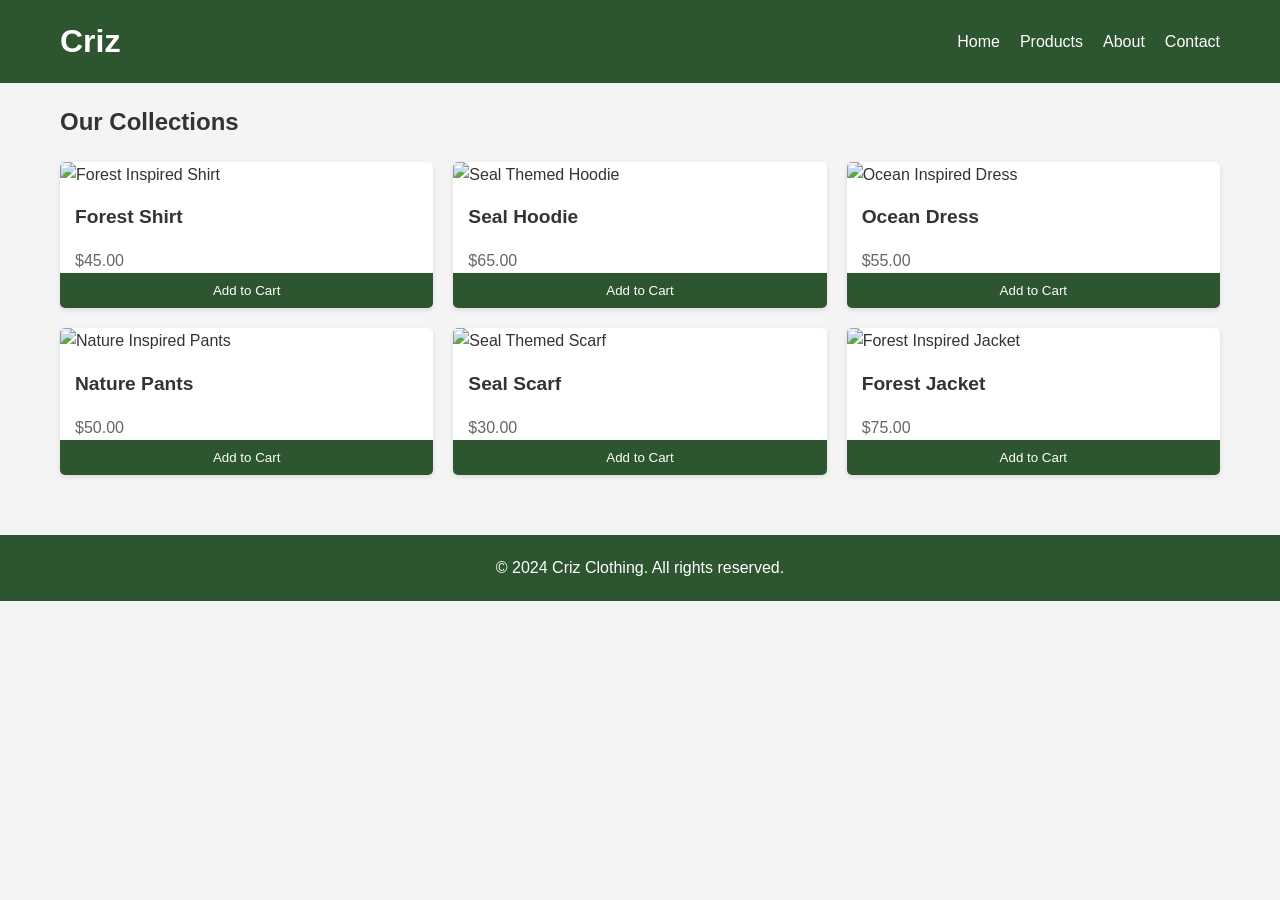
==== products.html @ 46303724 "Initial commit: Criz clothing brand website with seal graphics" ====
<!DOCTYPE html>
<html lang="en">
<head>
    <meta charset="UTF-8">
    <meta name="viewport" content="width=device-width, initial-scale=1.0">
    <title>Products - Criz Clothing</title>
    <link rel="stylesheet" href="css/style.css">
</head>
<body>
    <header>
        <nav>
            <div class="logo">
                <h1>Criz</h1>
            </div>
            <ul>
                <li><a href="index.html">Home</a></li>
                <li><a href="products.html">Products</a></li>
                <li><a href="about.html">About</a></li>
                <li><a href="contact.html">Contact</a></li>
            </ul>
        </nav>
    </header>

    <main>
        <section id="products">
            <h2>Our Collections</h2>
            <div class="product-grid">
                <div class="product">
                    <img src="images/forest-shirt.jpg" alt="Forest Inspired Shirt">
                    <h3>Forest Shirt</h3>
                    <p>$45.00</p>
                    <button>Add to Cart</button>
                </div>
                <div class="product">
                    <img src="images/seal-hoodie.jpg" alt="Seal Themed Hoodie">
                    <h3>Seal Hoodie</h3>
                    <p>$65.00</p>
                    <button>Add to Cart</button>
                </div>
                <div class="product">
                    <img src="images/ocean-dress.jpg" alt="Ocean Inspired Dress">
                    <h3>Ocean Dress</h3>
                    <p>$55.00</p>
                    <button>Add to Cart</button>
                </div>
                <div class="product">
                    <img src="images/nature-pants.jpg" alt="Nature Inspired Pants">
                    <h3>Nature Pants</h3>
                    <p>$50.00</p>
                    <button>Add to Cart</button>
                </div>
                <div class="product">
                    <img src="images/seal-scarf.jpg" alt="Seal Themed Scarf">
                    <h3>Seal Scarf</h3>
                    <p>$30.00</p>
                    <button>Add to Cart</button>
                </div>
                <div class="product">
                    <img src="images/forest-jacket.jpg" alt="Forest Inspired Jacket">
                    <h3>Forest Jacket</h3>
                    <p>$75.00</p>
                    <button>Add to Cart</button>
                </div>
            </div>
        </section>
    </main>

    <footer>
        <p>&copy; 2024 Criz Clothing. All rights reserved.</p>
    </footer>

    <script src="js/script.js"></script>
</body>
</html>
---- css/style.css ----
/* Basic reset */
* {
    margin: 0;
    padding: 0;
    box-sizing: border-box;
}

body {
    font-family: Arial, sans-serif;
    line-height: 1.6;
    color: #333;
    background-color: #f4f4f4;
}

/* Header and Navigation */
header {
    background-color: #2c5530;
    color: white;
    padding: 1rem 0;
}

nav {
    display: flex;
    justify-content: space-between;
    align-items: center;
    max-width: 1200px;
    margin: 0 auto;
    padding: 0 20px;
}

.logo h1 {
    font-size: 2rem;
}

nav ul {
    display: flex;
    list-style: none;
}

nav ul li {
    margin-left: 20px;
}

nav ul li a {
    color: white;
    text-decoration: none;
    transition: color 0.3s;
}

nav ul li a:hover {
    color: #a8d5ba;
}

/* Main content */
main {
    max-width: 1200px;
    margin: 0 auto;
    padding: 20px;
}

/* Hero section */
#hero {
    position: relative;
    text-align: center;
    padding: 80px 0;
    background: linear-gradient(rgba(44, 85, 48, 0.75), rgba(44, 85, 48, 0.75)), url('../images/nature-bg.jpg') no-repeat center center/cover;
    color: white;
    margin-bottom: 40px;
    overflow: hidden;
}

.hero-seals {
    position: absolute;
    inset: 0;
    pointer-events: none;
}

.seal {
    position: absolute;
    opacity: 0.95;
}

.seal svg {
    display: block;
    width: 100%;
    height: auto;
}

.seal-left {
    width: 180px;
    left: -30px;
    top: 20%;
    transform: translateY(-10%);
}

.seal-right {
    width: 140px;
    right: -20px;
    top: 35%;
    transform: translateY(-5%);
}

.seal-center {
    width: 220px;
    left: calc(50% - 110px);
    bottom: -10px;
}

#hero h2 {
    font-size: 3rem;
    margin-bottom: 20px;
    position: relative;
    z-index: 1;
}

#hero p {
    font-size: 1.2rem;
    margin-bottom: 30px;
    position: relative;
    z-index: 1;
}

.btn {
    display: inline-block;
    background-color: #a8d5ba;
    color: #2c5530;
    padding: 10px 20px;
    text-decoration: none;
    border-radius: 5px;
    transition: background-color 0.3s;
    position: relative;
    z-index: 1;
}

.btn:hover {
    background-color: #8bc99c;
}

/* Product grid */
.product-grid {
    display: grid;
    grid-template-columns: repeat(auto-fit, minmax(300px, 1fr));
    gap: 20px;
    margin-top: 20px;
}

.product {
    background-color: white;
    border-radius: 5px;
    overflow: hidden;
    box-shadow: 0 2px 5px rgba(0,0,0,0.1);
    transition: transform 0.3s;
}

.product:hover {
    transform: translateY(-5px);
}

.product img {
    width: 100%;
    height: 200px;
    object-fit: cover;
}

.product h3 {
    padding: 15px;
    font-size: 1.2rem;
}

.product p {
    padding: 0 15px;
    color: #666;
}

.product button {
    width: 100%;
    padding: 10px;
    background-color: #2c5530;
    color: white;
    border: none;
    cursor: pointer;
    transition: background-color 0.3s;
}

.product button:hover {
    background-color: #1e3a22;
}

/* About section */
.about-content {
    display: flex;
    gap: 40px;
    align-items: center;
    margin-top: 20px;
}

.about-content img {
    width: 50%;
    border-radius: 5px;
}

.text {
    flex: 1;
}

.text p {
    margin-bottom: 15px;
}

/* Contact form */
form {
    max-width: 600px;
    margin: 0 auto;
    background-color: white;
    padding: 30px;
    border-radius: 5px;
    box-shadow: 0 2px 5px rgba(0,0,0,0.1);
}

label {
    display: block;
    margin-bottom: 5px;
    font-weight: bold;
}

input, textarea {
    width: 100%;
    padding: 10px;
    margin-bottom: 20px;
    border: 1px solid #ddd;
    border-radius: 5px;
    font-size: 1rem;
}

textarea {
    height: 150px;
    resize: vertical;
}

button[type="submit"] {
    background-color: #2c5530;
    color: white;
    padding: 10px 20px;
    border: none;
    border-radius: 5px;
    cursor: pointer;
    font-size: 1rem;
    transition: background-color 0.3s;
}

button[type="submit"]:hover {
    background-color: #1e3a22;
}

/* Footer */
footer {
    background-color: #2c5530;
    color: white;
    text-align: center;
    padding: 20px 0;
    margin-top: 40px;
}

/* Responsive design */
@media (max-width: 768px) {
    nav {
        flex-direction: column;
        text-align: center;
    }

    nav ul {
        margin-top: 10px;
    }

    .about-content {
        flex-direction: column;
    }

    .about-content img {
        width: 100%;
    }
}
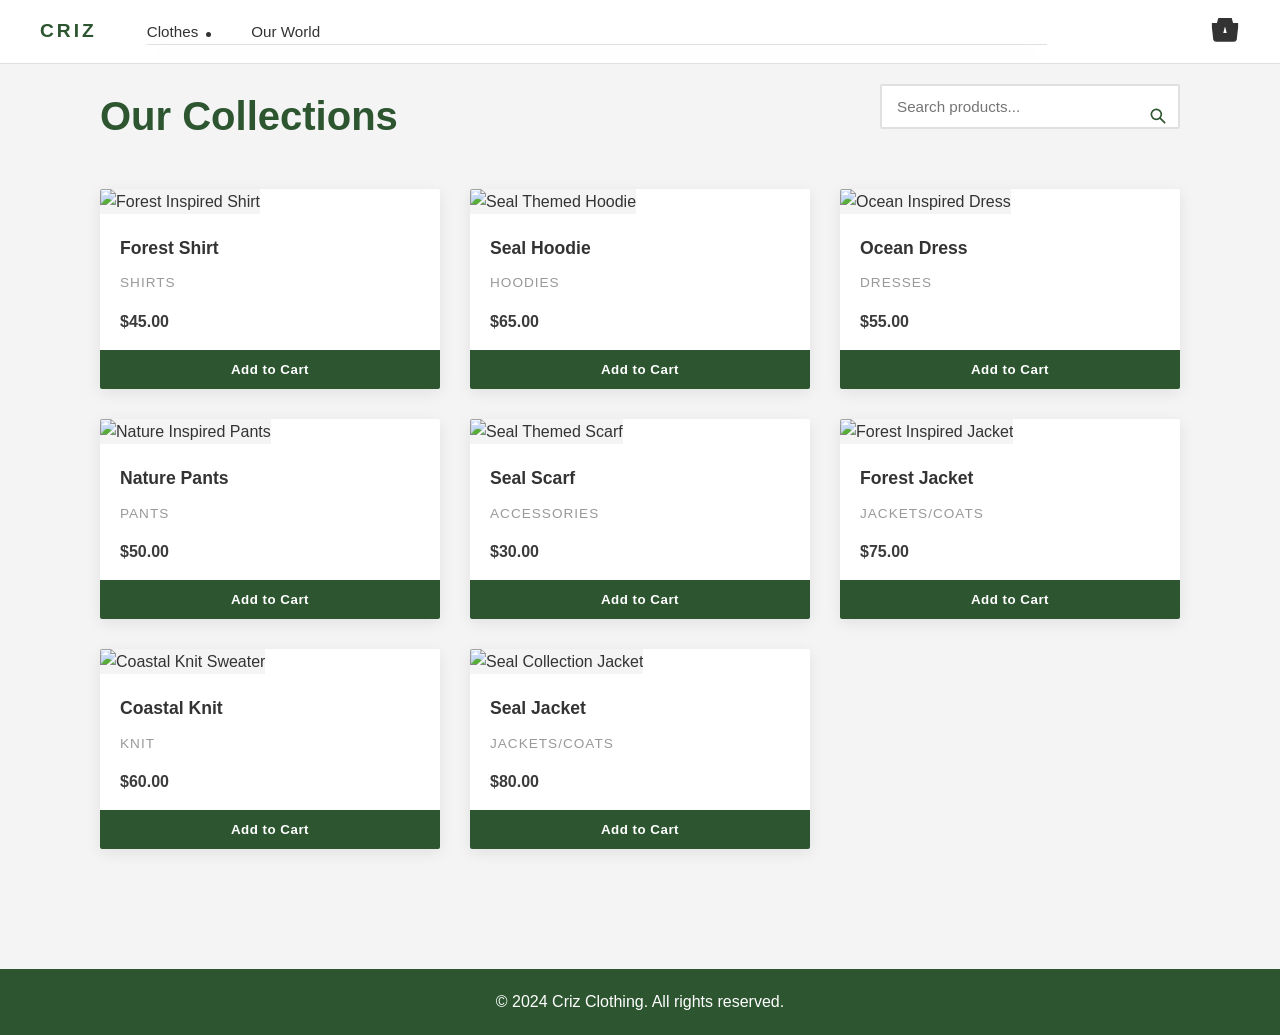
==== commit aeb8e0ab: "Redesign website: new header with dropdown menus, hero section with clothing illustration, search fu" ====
--- a/products.html
+++ b/products.html
@@ -8,57 +8,121 @@
 </head>
 <body>
     <header>
-        <nav>
-            <div class="logo">
-                <h1>Criz</h1>
+        <nav class="navbar">
+            <div class="nav-left">
+                <div class="logo">
+                    <h1>CRIZ</h1>
+                </div>
+                <ul class="nav-menu">
+                    <li class="dropdown">
+                        <a href="#" class="dropdown-toggle">Clothes</a>
+                        <div class="dropdown-content">
+                            <div class="dropdown-main">
+                                <div class="dropdown-sidebar">
+                                    <a href="#">All Clothes</a>
+                                    <a href="#">Our Collections</a>
+                                    <a href="#">New Arrivals</a>
+                                    <a href="#">Trending</a>
+                                </div>
+                                <div class="dropdown-categories">
+                                    <div class="category-item">
+                                        <p>Jackets/Coats</p>
+                                    </div>
+                                    <div class="category-item">
+                                        <p>Knit</p>
+                                    </div>
+                                    <div class="category-item">
+                                        <p>Hoodies</p>
+                                    </div>
+                                    <div class="category-item">
+                                        <p>Pants</p>
+                                    </div>
+                                </div>
+                            </div>
+                        </div>
+                    </li>
+                    <li>
+                        <a href="world.html">Our World</a>
+                    </li>
+                </ul>
             </div>
-            <ul>
-                <li><a href="index.html">Home</a></li>
-                <li><a href="products.html">Products</a></li>
-                <li><a href="about.html">About</a></li>
-                <li><a href="contact.html">Contact</a></li>
-            </ul>
+            <div class="nav-right">
+                <a href="products.html" class="shirt-icon" title="Shop">
+                    <svg viewBox="0 0 24 24" xmlns="http://www.w3.org/2000/svg">
+                        <path d="M7 2L6 6H2V9L3 18C3 19.1 3.9 20 5 20H19C20.1 20 21 19.1 21 18L22 9V6H18L17 2H7M12 6L14 14H10L12 6" fill="#333" stroke="#333" stroke-width="1"/>
+                    </svg>
+                </a>
+            </div>
         </nav>
     </header>
 
     <main>
         <section id="products">
-            <h2>Our Collections</h2>
-            <div class="product-grid">
+            <div class="products-header">
+                <h2>Our Collections</h2>
+                <div class="search-bar">
+                    <input type="text" id="search-input" placeholder="Search products...">
+                    <svg class="search-icon" viewBox="0 0 24 24" xmlns="http://www.w3.org/2000/svg">
+                        <circle cx="10" cy="10" r="6" fill="none" stroke="#2c5530" stroke-width="2"/>
+                        <path d="M14.5 14.5L20 20" stroke="#2c5530" stroke-width="2" stroke-linecap="round"/>
+                    </svg>
+                </div>
+            </div>
+            <div class="product-grid" id="product-grid">
                 <div class="product">
                     <img src="images/forest-shirt.jpg" alt="Forest Inspired Shirt">
                     <h3>Forest Shirt</h3>
-                    <p>$45.00</p>
+                    <p class="category">Shirts</p>
+                    <p class="price">$45.00</p>
                     <button>Add to Cart</button>
                 </div>
                 <div class="product">
                     <img src="images/seal-hoodie.jpg" alt="Seal Themed Hoodie">
                     <h3>Seal Hoodie</h3>
-                    <p>$65.00</p>
+                    <p class="category">Hoodies</p>
+                    <p class="price">$65.00</p>
                     <button>Add to Cart</button>
                 </div>
                 <div class="product">
                     <img src="images/ocean-dress.jpg" alt="Ocean Inspired Dress">
                     <h3>Ocean Dress</h3>
-                    <p>$55.00</p>
+                    <p class="category">Dresses</p>
+                    <p class="price">$55.00</p>
                     <button>Add to Cart</button>
                 </div>
                 <div class="product">
                     <img src="images/nature-pants.jpg" alt="Nature Inspired Pants">
                     <h3>Nature Pants</h3>
-                    <p>$50.00</p>
+                    <p class="category">Pants</p>
+                    <p class="price">$50.00</p>
                     <button>Add to Cart</button>
                 </div>
                 <div class="product">
                     <img src="images/seal-scarf.jpg" alt="Seal Themed Scarf">
                     <h3>Seal Scarf</h3>
-                    <p>$30.00</p>
+                    <p class="category">Accessories</p>
+                    <p class="price">$30.00</p>
                     <button>Add to Cart</button>
                 </div>
                 <div class="product">
                     <img src="images/forest-jacket.jpg" alt="Forest Inspired Jacket">
                     <h3>Forest Jacket</h3>
-                    <p>$75.00</p>
+                    <p class="category">Jackets/Coats</p>
+                    <p class="price">$75.00</p>
+                    <button>Add to Cart</button>
+                </div>
+                <div class="product">
+                    <img src="images/coastal-knit.jpg" alt="Coastal Knit Sweater">
+                    <h3>Coastal Knit</h3>
+                    <p class="category">Knit</p>
+                    <p class="price">$60.00</p>
+                    <button>Add to Cart</button>
+                </div>
+                <div class="product">
+                    <img src="images/seal-jacket.jpg" alt="Seal Collection Jacket">
+                    <h3>Seal Jacket</h3>
+                    <p class="category">Jackets/Coats</p>
+                    <p class="price">$80.00</p>
                     <button>Add to Cart</button>
                 </div>
             </div>
--- a/css/style.css
+++ b/css/style.css
@@ -14,41 +14,176 @@
 
 /* Header and Navigation */
 header {
-    background-color: #2c5530;
-    color: white;
+    background-color: white;
+    color: #333;
     padding: 1rem 0;
-}
-
-nav {
+    border-bottom: 1px solid #e0e0e0;
+    position: sticky;
+    top: 0;
+    z-index: 100;
+}
+
+.navbar {
     display: flex;
     justify-content: space-between;
     align-items: center;
-    max-width: 1200px;
+    max-width: 1400px;
     margin: 0 auto;
-    padding: 0 20px;
+    padding: 0 40px;
+}
+
+.nav-left {
+    display: flex;
+    align-items: center;
+    gap: 50px;
 }
 
 .logo h1 {
-    font-size: 2rem;
-}
-
-nav ul {
+    font-size: 1.2rem;
+    letter-spacing: 3px;
+    color: #2c5530;
+    font-weight: 700;
+}
+
+.nav-menu {
     display: flex;
     list-style: none;
-}
-
-nav ul li {
-    margin-left: 20px;
-}
-
-nav ul li a {
-    color: white;
+    gap: 40px;
+}
+
+.nav-menu a {
+    color: #333;
     text-decoration: none;
+    font-size: 0.95rem;
     transition: color 0.3s;
-}
-
-nav ul li a:hover {
-    color: #a8d5ba;
+    position: relative;
+}
+
+.nav-menu a:hover {
+    color: #2c5530;
+}
+
+/* Dropdown Menu */
+.dropdown {
+    position: relative;
+}
+
+.dropdown-toggle::after {
+    content: '';
+    display: inline-block;
+    width: 5px;
+    height: 5px;
+    background-color: #333;
+    border-radius: 50%;
+    margin-left: 8px;
+    transition: transform 0.3s;
+}
+
+.dropdown:hover .dropdown-toggle::after {
+    transform: rotate(180deg);
+}
+
+.dropdown-content {
+    position: absolute;
+    top: 100%;
+    left: 0;
+    background: white;
+    border: 1px solid #e0e0e0;
+    border-top: none;
+    width: 900px;
+    max-height: 0;
+    overflow: hidden;
+    transition: max-height 0.3s ease;
+    box-shadow: 0 8px 20px rgba(0,0,0,0.1);
+}
+
+.dropdown:hover .dropdown-content {
+    max-height: 500px;
+}
+
+.dropdown-main {
+    display: flex;
+    padding: 40px;
+    gap: 60px;
+}
+
+.dropdown-sidebar {
+    display: flex;
+    flex-direction: column;
+    gap: 20px;
+    min-width: 180px;
+    border-right: 1px solid #e0e0e0;
+    padding-right: 40px;
+}
+
+.dropdown-sidebar a {
+    color: #333;
+    text-decoration: none;
+    font-size: 0.9rem;
+    transition: color 0.3s;
+}
+
+.dropdown-sidebar a:hover {
+    color: #2c5530;
+    font-weight: 600;
+}
+
+.dropdown-categories {
+    display: grid;
+    grid-template-columns: repeat(2, 1fr);
+    gap: 40px;
+    flex: 1;
+}
+
+.category-item {
+    display: flex;
+    flex-direction: column;
+    align-items: center;
+    text-align: center;
+    cursor: pointer;
+    transition: transform 0.3s;
+}
+
+.category-item:hover {
+    transform: translateY(-5px);
+}
+
+.category-icon {
+    width: 100px;
+    height: 100px;
+    margin-bottom: 15px;
+}
+
+.category-item p {
+    font-size: 0.95rem;
+    color: #333;
+    font-weight: 500;
+}
+
+/* Right Navigation */
+.nav-right {
+    display: flex;
+    align-items: center;
+    gap: 20px;
+}
+
+.shirt-icon {
+    width: 30px;
+    height: 30px;
+    display: flex;
+    align-items: center;
+    justify-content: center;
+    cursor: pointer;
+    transition: opacity 0.3s;
+}
+
+.shirt-icon:hover {
+    opacity: 0.7;
+}
+
+.shirt-icon svg {
+    width: 100%;
+    height: 100%;
 }
 
 /* Main content */
@@ -60,134 +195,345 @@
 
 /* Hero section */
 #hero {
-    position: relative;
-    text-align: center;
-    padding: 80px 0;
-    background: linear-gradient(rgba(44, 85, 48, 0.75), rgba(44, 85, 48, 0.75)), url('../images/nature-bg.jpg') no-repeat center center/cover;
-    color: white;
-    margin-bottom: 40px;
-    overflow: hidden;
-}
-
-.hero-seals {
-    position: absolute;
-    inset: 0;
-    pointer-events: none;
-}
-
-.seal {
-    position: absolute;
-    opacity: 0.95;
-}
-
-.seal svg {
-    display: block;
-    width: 100%;
-    height: auto;
-}
-
-.seal-left {
-    width: 180px;
-    left: -30px;
-    top: 20%;
-    transform: translateY(-10%);
-}
-
-.seal-right {
-    width: 140px;
-    right: -20px;
-    top: 35%;
-    transform: translateY(-5%);
-}
-
-.seal-center {
-    width: 220px;
-    left: calc(50% - 110px);
-    bottom: -10px;
+    padding: 80px 40px;
+    background: linear-gradient(135deg, #f9f7f4 0%, #f0ebe3 100%);
+    margin-bottom: 60px;
+}
+
+.hero-content {
+    display: flex;
+    align-items: center;
+    gap: 80px;
+    max-width: 1400px;
+    margin: 0 auto;
+}
+
+.hero-text {
+    flex: 1;
 }
 
 #hero h2 {
-    font-size: 3rem;
+    font-size: 3.5rem;
     margin-bottom: 20px;
-    position: relative;
-    z-index: 1;
+    color: #2c5530;
+    font-weight: 700;
+    line-height: 1.2;
 }
 
 #hero p {
-    font-size: 1.2rem;
+    font-size: 1.1rem;
     margin-bottom: 30px;
-    position: relative;
-    z-index: 1;
+    color: #666;
+    line-height: 1.6;
 }
 
 .btn {
     display: inline-block;
-    background-color: #a8d5ba;
-    color: #2c5530;
-    padding: 10px 20px;
+    background-color: #2c5530;
+    color: white;
+    padding: 12px 40px;
     text-decoration: none;
-    border-radius: 5px;
+    border-radius: 2px;
     transition: background-color 0.3s;
+    font-weight: 600;
+    font-size: 0.95rem;
+    letter-spacing: 1px;
+}
+
+.btn:hover {
+    background-color: #1e3a22;
+}
+
+.hero-image {
+    flex: 1;
+    display: flex;
+    justify-content: center;
+    align-items: center;
+}
+
+.hero-illustration {
+    width: 100%;
+    max-width: 350px;
+    height: auto;
+}
+
+/* Products Section */
+#products {
+    max-width: 1400px;
+    margin: 0 auto;
+    padding: 0 40px;
+}
+
+.products-header {
+    display: flex;
+    justify-content: space-between;
+    align-items: center;
+    margin-bottom: 40px;
+}
+
+#products h2 {
+    font-size: 2.5rem;
+    color: #2c5530;
+    margin: 0;
+}
+
+.search-bar {
     position: relative;
-    z-index: 1;
-}
-
-.btn:hover {
-    background-color: #8bc99c;
+    width: 300px;
+}
+
+#search-input {
+    width: 100%;
+    padding: 12px 40px 12px 15px;
+    border: 2px solid #e0e0e0;
+    border-radius: 2px;
+    font-size: 0.95rem;
+    transition: border-color 0.3s;
+}
+
+#search-input:focus {
+    outline: none;
+    border-color: #2c5530;
+}
+
+.search-icon {
+    position: absolute;
+    right: 12px;
+    top: 50%;
+    transform: translateY(-50%);
+    width: 20px;
+    height: 20px;
+    pointer-events: none;
 }
 
 /* Product grid */
 .product-grid {
     display: grid;
-    grid-template-columns: repeat(auto-fit, minmax(300px, 1fr));
-    gap: 20px;
-    margin-top: 20px;
+    grid-template-columns: repeat(auto-fit, minmax(280px, 1fr));
+    gap: 30px;
+    margin-bottom: 60px;
 }
 
 .product {
     background-color: white;
-    border-radius: 5px;
+    border-radius: 2px;
     overflow: hidden;
-    box-shadow: 0 2px 5px rgba(0,0,0,0.1);
-    transition: transform 0.3s;
+    box-shadow: 0 4px 15px rgba(0,0,0,0.08);
+    transition: transform 0.3s, box-shadow 0.3s;
 }
 
 .product:hover {
-    transform: translateY(-5px);
+    transform: translateY(-8px);
+    box-shadow: 0 8px 25px rgba(0,0,0,0.12);
 }
 
 .product img {
     width: 100%;
-    height: 200px;
+    height: 250px;
     object-fit: cover;
+    background-color: #f4f4f4;
 }
 
 .product h3 {
-    padding: 15px;
-    font-size: 1.2rem;
-}
-
-.product p {
-    padding: 0 15px;
-    color: #666;
+    padding: 20px 20px 10px;
+    font-size: 1.1rem;
+    color: #333;
+}
+
+.product .category {
+    padding: 0 20px 15px;
+    font-size: 0.85rem;
+    color: #999;
+    text-transform: uppercase;
+    letter-spacing: 1px;
+}
+
+.product .price {
+    padding: 0 20px 15px;
+    color: #3b3b3b;
+    font-weight: 600;
+    font-size: 1rem;
 }
 
 .product button {
     width: 100%;
-    padding: 10px;
+    padding: 12px;
     background-color: #2c5530;
     color: white;
     border: none;
     cursor: pointer;
     transition: background-color 0.3s;
+    font-weight: 600;
+    letter-spacing: 0.5px;
 }
 
 .product button:hover {
     background-color: #1e3a22;
 }
 
-/* About section */
-.about-content {
+/* Our World Section */
+#our-world {
+    background: linear-gradient(135deg, #f9f7f4 0%, #f0ebe3 100%);
+    min-height: 100vh;
+}
+
+.world-hero {
+    background: linear-gradient(135deg, #2c5530 0%, #1e3a22 100%);
+    color: white;
+    padding: 100px 40px;
+    text-align: center;
+}
+
+.world-hero h1 {
+    font-size: 4rem;
+    margin-bottom: 10px;
+    font-weight: 700;
+}
+
+.world-hero .subtitle {
+    font-size: 1.3rem;
+    letter-spacing: 2px;
+    font-weight: 300;
+}
+
+.world-content {
+    max-width: 1000px;
+    margin: 0 auto;
+    padding: 80px 40px;
+}
+
+.world-section {
+    margin-bottom: 80px;
+}
+
+.world-section h2 {
+    font-size: 2.2rem;
+    color: #2c5530;
+    margin-bottom: 25px;
+    font-weight: 700;
+}
+
+.world-section p {
+    font-size: 1rem;
+    line-height: 1.8;
+    color: #555;
+    margin-bottom: 20px;
+}
+
+.motivation-list {
+    list-style: none;
+    padding: 0;
+}
+
+.motivation-list li {
+    font-size: 1rem;
+    line-height: 1.8;
+    color: #555;
+    margin-bottom: 20px;
+    padding-left: 30px;
+    position: relative;
+}
+
+.motivation-list li::before {
+    content: '▸';
+    position: absolute;
+    left: 0;
+    color: #2c5530;
+    font-weight: bold;
+}
+
+.values-grid {
+    display: grid;
+    grid-template-columns: repeat(auto-fit, minmax(250px, 1fr));
+    gap: 30px;
+    margin-top: 40px;
+}
+
+.value-card {
+    background: white;
+    padding: 30px;
+    border-radius: 2px;
+    box-shadow: 0 4px 15px rgba(0,0,0,0.08);
+    transition: transform 0.3s;
+}
+
+.value-card:hover {
+    transform: translateY(-5px);
+}
+
+.value-card h3 {
+    color: #2c5530;
+    font-size: 1.2rem;
+    margin-bottom: 15px;
+    font-weight: 600;
+}
+
+.value-card p {
+    color: #666;
+    font-size: 0.95rem;
+    line-height: 1.6;
+}
+
+.btn-large {
+    padding: 15px 50px;
+    font-size: 1rem;
+    margin-top: 20px;
+}
+
+/* Featured Section */
+#featured {
+    padding: 80px 40px;
+    max-width: 1400px;
+    margin: 0 auto;
+}
+
+.featured-container h2 {
+    font-size: 2.5rem;
+    color: #2c5530;
+    text-align: center;
+    margin-bottom: 50px;
+    font-weight: 700;
+}
+
+.featured-grid {
+    display: grid;
+    grid-template-columns: repeat(auto-fit, minmax(300px, 1fr));
+    gap: 40px;
+    margin-bottom: 50px;
+}
+
+.featured-item {
+    text-align: center;
+}
+
+.featured-image {
+    width: 100%;
+    height: 250px;
+    border-radius: 5px;
+    display: flex;
+    align-items: center;
+    justify-content: center;
+    margin-bottom: 20px;
+    font-size: 1.3rem;
+    color: #2c5530;
+    font-weight: 600;
+}
+
+.featured-item h3 {
+    font-size: 1.3rem;
+    color: #333;
+    margin-bottom: 10px;
+}
+
+.featured-item p {
+    color: #666;
+    font-size: 0.95rem;
+    line-height: 1.6;
+}
+
+.featured-cta {
+    text-align: center;
+}
     display: flex;
     gap: 40px;
     align-items: center;
@@ -262,14 +608,82 @@
 }
 
 /* Responsive design */
+@media (max-width: 1024px) {
+    .navbar {
+        padding: 0 20px;
+    }
+
+    .nav-left {
+        gap: 30px;
+    }
+
+    .nav-menu {
+        gap: 20px;
+    }
+
+    .hero-content {
+        gap: 40px;
+    }
+
+    .dropdown-content {
+        width: 700px;
+    }
+}
+
 @media (max-width: 768px) {
-    nav {
+    .navbar {
         flex-direction: column;
-        text-align: center;
-    }
-
-    nav ul {
-        margin-top: 10px;
+        gap: 15px;
+        padding: 15px;
+    }
+
+    .nav-left {
+        flex-direction: column;
+        width: 100%;
+        gap: 15px;
+    }
+
+    .logo h1 {
+        font-size: 1rem;
+    }
+
+    .nav-menu {
+        flex-direction: column;
+        gap: 10px;
+        width: 100%;
+    }
+
+    .dropdown-content {
+        width: 100vw;
+        left: -15px;
+        position: fixed;
+    }
+
+    .hero-content {
+        flex-direction: column;
+        gap: 40px;
+        padding: 40px 20px;
+    }
+
+    #hero h2 {
+        font-size: 2rem;
+    }
+
+    .products-header {
+        flex-direction: column;
+        gap: 20px;
+    }
+
+    .search-bar {
+        width: 100%;
+    }
+
+    .world-hero h1 {
+        font-size: 2.5rem;
+    }
+
+    .values-grid {
+        grid-template-columns: 1fr;
     }
 
     .about-content {
@@ -279,4 +693,40 @@
     .about-content img {
         width: 100%;
     }
+
+    #products h2 {
+        font-size: 1.8rem;
+    }
+}
+
+@media (max-width: 480px) {
+    .navbar {
+        padding: 10px;
+    }
+
+    .logo h1 {
+        font-size: 0.9rem;
+        letter-spacing: 2px;
+    }
+
+    #hero h2 {
+        font-size: 1.5rem;
+    }
+
+    .product-grid {
+        grid-template-columns: 1fr;
+        gap: 15px;
+    }
+
+    .world-hero {
+        padding: 50px 20px;
+    }
+
+    .world-hero h1 {
+        font-size: 1.8rem;
+    }
+
+    .world-content {
+        padding: 40px 20px;
+    }
 }
